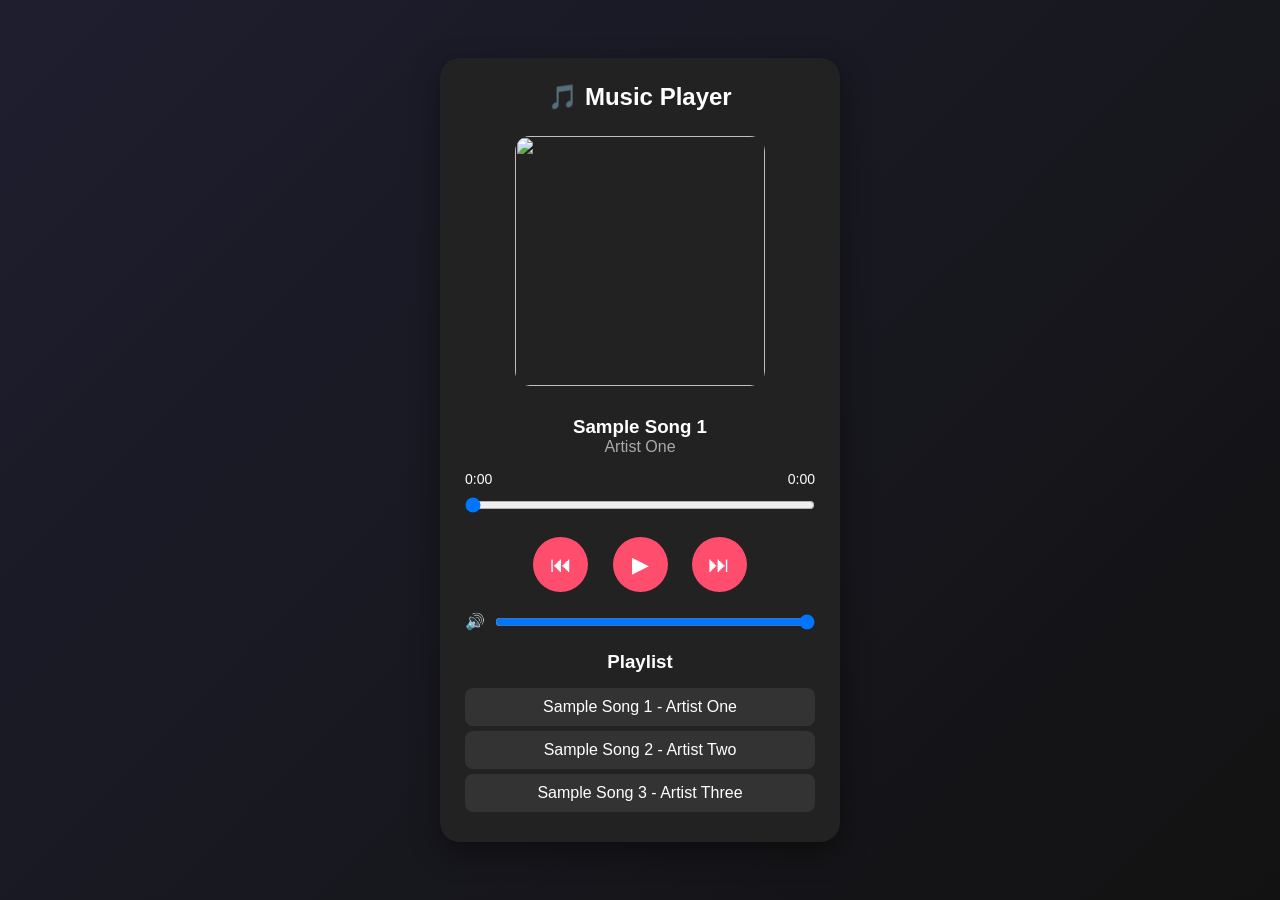
==== index.html @ 7217f03d "Add files via upload" ====
<!DOCTYPE html>
<html lang="en">
<head>
    <meta charset="UTF-8">
    <meta name="viewport" content="width=device-width, initial-scale=1.0">
    <title>Advanced Music Player</title>
    <link rel="stylesheet" href="style.css">
</head>
<body>

<div class="player">

    <h2>🎵 Music Player</h2>

    <img src="https://picsum.photos/300" class="cover" id="cover">

    <h3 id="title">Song Title</h3>
    <p id="artist">Artist Name</p>

    <div class="time">
        <span id="currentTime">0:00</span>
        <span id="duration">0:00</span>
    </div>

    <input type="range" id="progress" value="0">

    <div class="controls">
        <button id="prev">⏮</button>
        <button id="play">▶</button>
        <button id="next">⏭</button>
    </div>

    <div class="volume-box">
        🔊
        <input type="range" id="volume" min="0" max="1" step="0.01" value="1">
    </div>

    <h3>Playlist</h3>
    <ul id="playlist"></ul>

</div>

<audio id="audio"></audio>

<script src="script.js"></script>

</body>
</html>
---- style.css ----
*{
    margin:0;
    padding:0;
    box-sizing:border-box;
    font-family:Segoe UI, sans-serif;
}

body{
    background:linear-gradient(135deg,#1e1e2f,#121212);
    min-height:100vh;
    display:flex;
    justify-content:center;
    align-items:center;
}

.player{
    width:400px;
    background:#222;
    color:white;
    padding:25px;
    border-radius:20px;
    text-align:center;
    box-shadow:0 10px 30px rgba(0,0,0,.4);
}

.cover{
    width:250px;
    height:250px;
    object-fit:cover;
    border-radius:15px;
    margin:15px 0;
}

h2{
    margin-bottom:10px;
}

#artist{
    color:#aaa;
    margin-bottom:15px;
}

.time{
    display:flex;
    justify-content:space-between;
    margin:10px 0;
    font-size:14px;
}

#progress{
    width:100%;
    cursor:pointer;
}

.controls{
    margin:20px 0;
}

.controls button{
    border:none;
    margin:0 10px;
    width:55px;
    height:55px;
    border-radius:50%;
    cursor:pointer;
    background:#ff4d6d;
    color:white;
    font-size:22px;
    transition:.3s;
}

.controls button:hover{
    transform:scale(1.1);
}

.volume-box{
    margin:20px 0;
    display:flex;
    align-items:center;
    gap:10px;
}

#volume{
    flex:1;
}

h3{
    margin-top:15px;
}

#playlist{
    list-style:none;
    max-height:180px;
    overflow-y:auto;
    margin-top:10px;
}

#playlist li{
    padding:10px;
    margin:5px 0;
    background:#333;
    border-radius:8px;
    cursor:pointer;
    transition:.3s;
}

#playlist li:hover{
    background:#444;
}

.active{
    background:#ff4d6d !important;
}

@media(max-width:450px){

    .player{
        width:95%;
    }

    .cover{
        width:100%;
        height:250px;
    }

}
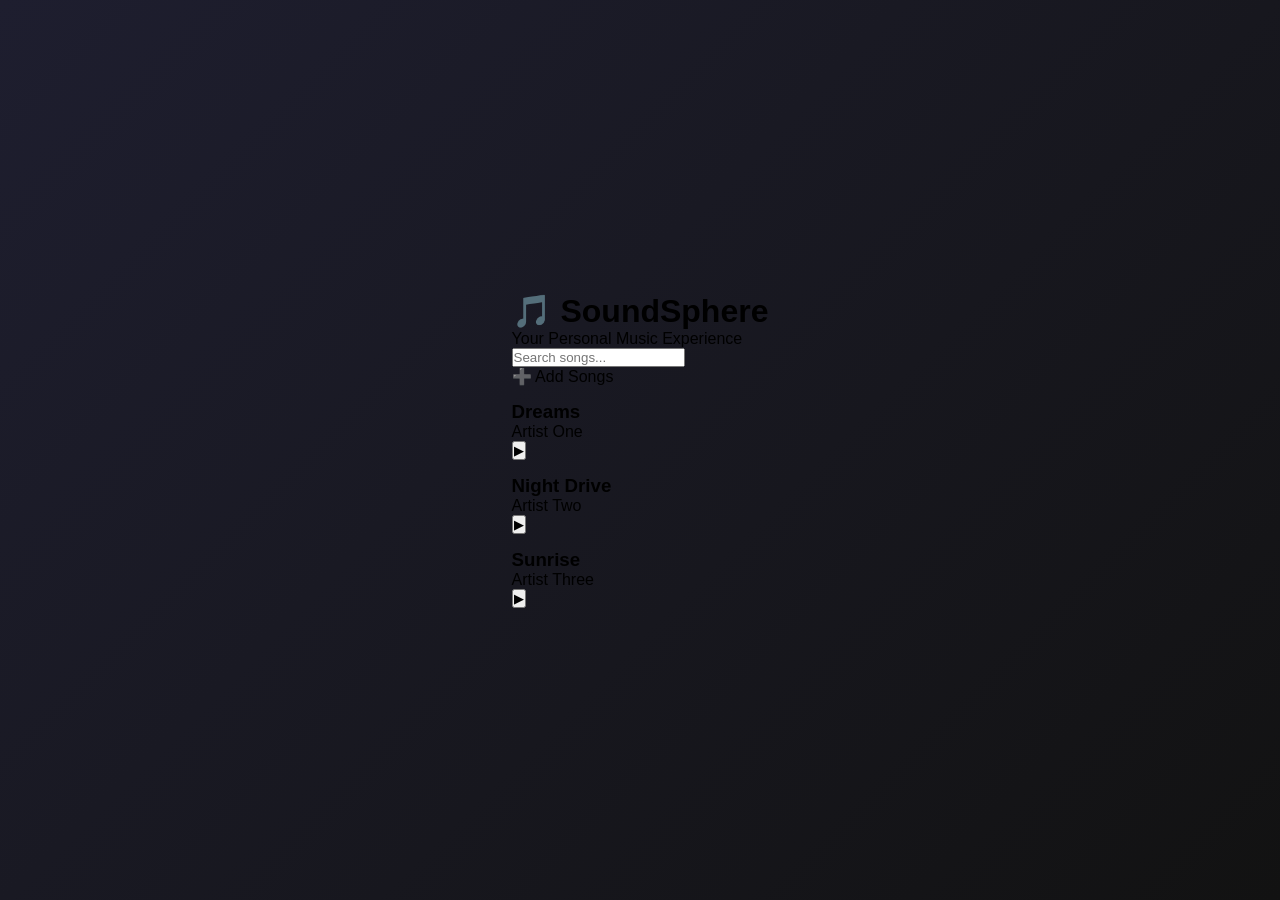
==== commit eed1e546: "Update index.html" ====
--- a/index.html
+++ b/index.html
@@ -3,46 +3,95 @@
 <head>
     <meta charset="UTF-8">
     <meta name="viewport" content="width=device-width, initial-scale=1.0">
-    <title>Advanced Music Player</title>
+    <title>SoundSphere - Music Library</title>
     <link rel="stylesheet" href="style.css">
 </head>
 <body>
 
-<div class="player">
+    <div class="library-container">
 
-    <h2>🎵 Music Player</h2>
+        <!-- Header -->
+        <header>
+            <h1>🎵 SoundSphere</h1>
+            <p>Your Personal Music Experience</p>
+        </header>
 
-    <img src="https://picsum.photos/300" class="cover" id="cover">
+        <!-- Search -->
+        <div class="search-box">
+            <input
+                type="text"
+                id="searchInput"
+                placeholder="Search songs..."
+            >
+        </div>
 
-    <h3 id="title">Song Title</h3>
-    <p id="artist">Artist Name</p>
+        <!-- Upload Songs -->
+        <div class="upload-section">
+            <label for="songUpload" class="upload-btn">
+                ➕ Add Songs
+            </label>
 
-    <div class="time">
-        <span id="currentTime">0:00</span>
-        <span id="duration">0:00</span>
+            <input
+                type="file"
+                id="songUpload"
+                accept="audio/*"
+                multiple
+                hidden
+            >
+        </div>
+
+        <!-- Song List -->
+        <div id="songList" class="song-list">
+
+            <!-- Default Songs -->
+
+            <div class="song-card"
+                 onclick="selectSong(0)">
+
+                <div class="song-details">
+                    <h3>Dreams</h3>
+                    <p>Artist One</p>
+                </div>
+
+                <button class="play-btn">
+                    ▶
+                </button>
+
+            </div>
+
+            <div class="song-card"
+                 onclick="selectSong(1)">
+
+                <div class="song-details">
+                    <h3>Night Drive</h3>
+                    <p>Artist Two</p>
+                </div>
+
+                <button class="play-btn">
+                    ▶
+                </button>
+
+            </div>
+
+            <div class="song-card"
+                 onclick="selectSong(2)">
+
+                <div class="song-details">
+                    <h3>Sunrise</h3>
+                    <p>Artist Three</p>
+                </div>
+
+                <button class="play-btn">
+                    ▶
+                </button>
+
+            </div>
+
+        </div>
+
     </div>
-
-    <input type="range" id="progress" value="0">
-
-    <div class="controls">
-        <button id="prev">⏮</button>
-        <button id="play">▶</button>
-        <button id="next">⏭</button>
-    </div>
-
-    <div class="volume-box">
-        🔊
-        <input type="range" id="volume" min="0" max="1" step="0.01" value="1">
-    </div>
-
-    <h3>Playlist</h3>
-    <ul id="playlist"></ul>
-
-</div>
-
-<audio id="audio"></audio>
 
 <script src="script.js"></script>
 
 </body>
-</html>+</html>
